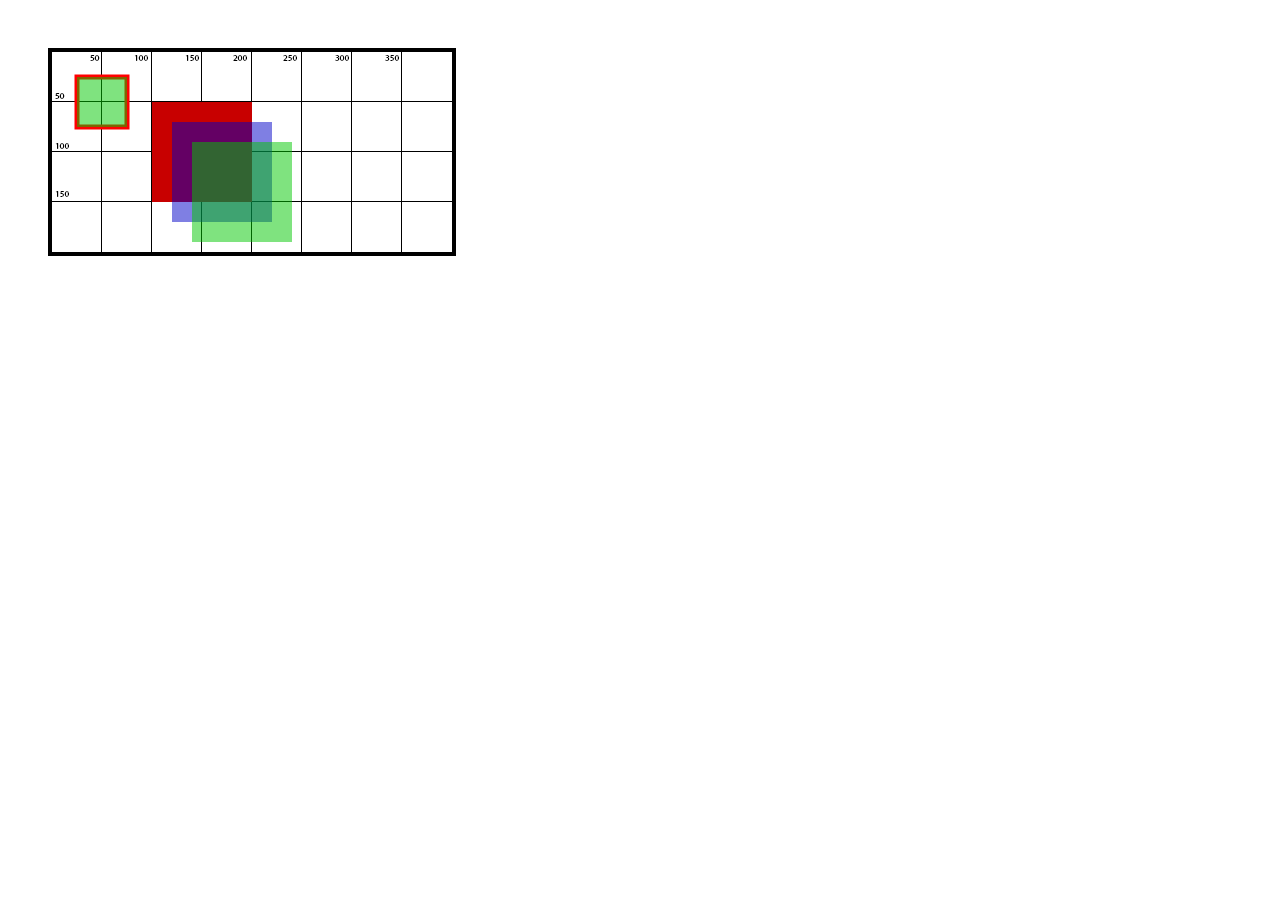
==== index.html @ 6cc58823 "Add rect" ====
<!DOCTYPE html>
<html lang="en">
<head>
  <meta charset="UTF-8">
  <meta http-equiv="X-UA-Compatible" content="IE=edge">
  <meta name="viewport" content="width=device-width, initial-scale=1.0">
  <link rel="stylesheet" href="style.css">
  <script src="index.js"></script>
  <title>Document</title>
</head>
<body onload="draw();">

  <canvas id="canvas" width="400" height="200">
    An alternative text describing what your canvas displays.
  </canvas>
</body>
</html>
---- style.css ----
#canvas {
  width: 400px;
  height: 200px;
  border: 4px solid black;
  margin: 40px;
  background-image: url("setka.png");
}
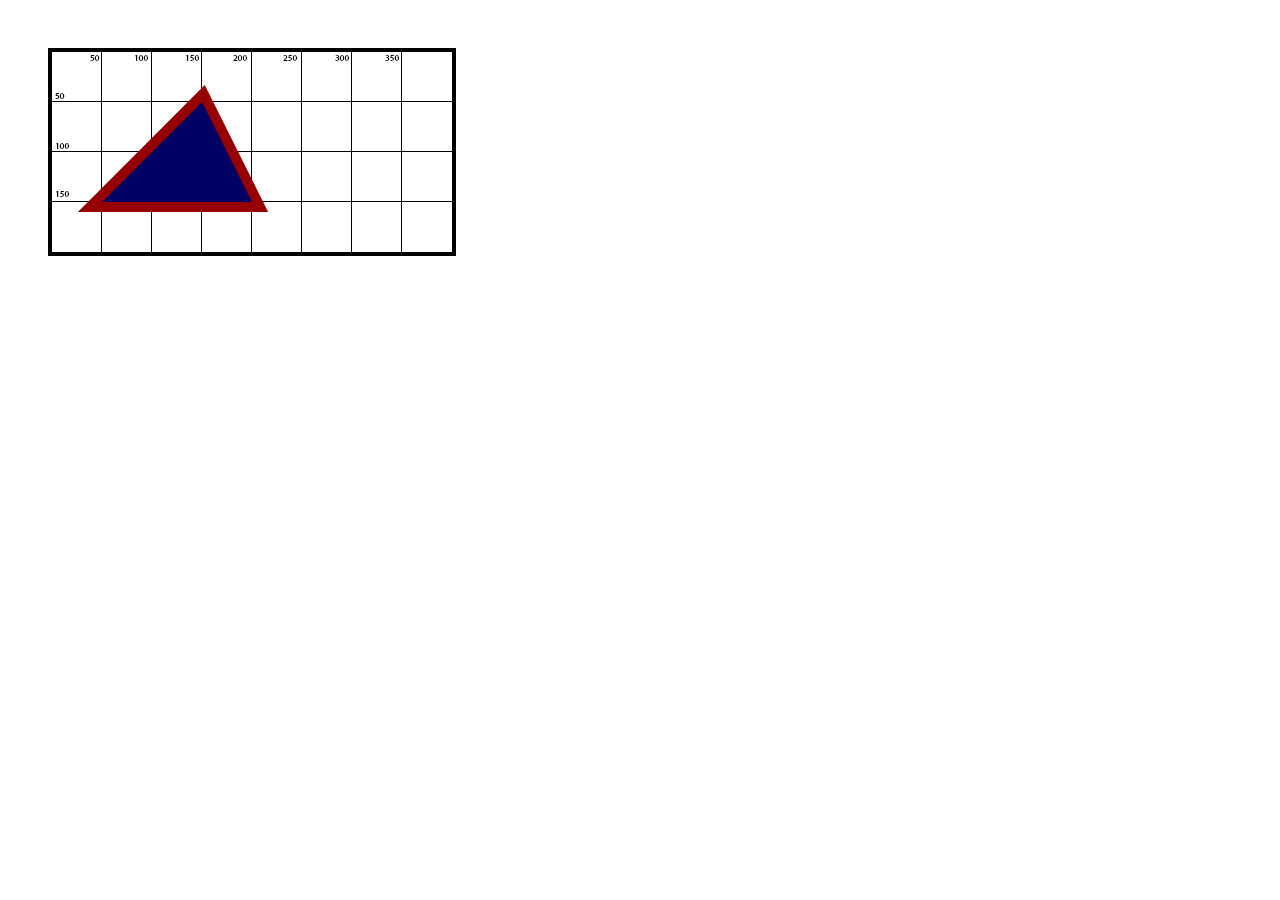
==== commit 0ba1b4fa: "Add line" ====
--- a/index.html
+++ b/index.html
@@ -8,7 +8,7 @@
   <script src="index.js"></script>
   <title>Document</title>
 </head>
-<body onload="draw();">
+<body onload="drawTriangle();">
 
   <canvas id="canvas" width="400" height="200">
     An alternative text describing what your canvas displays.
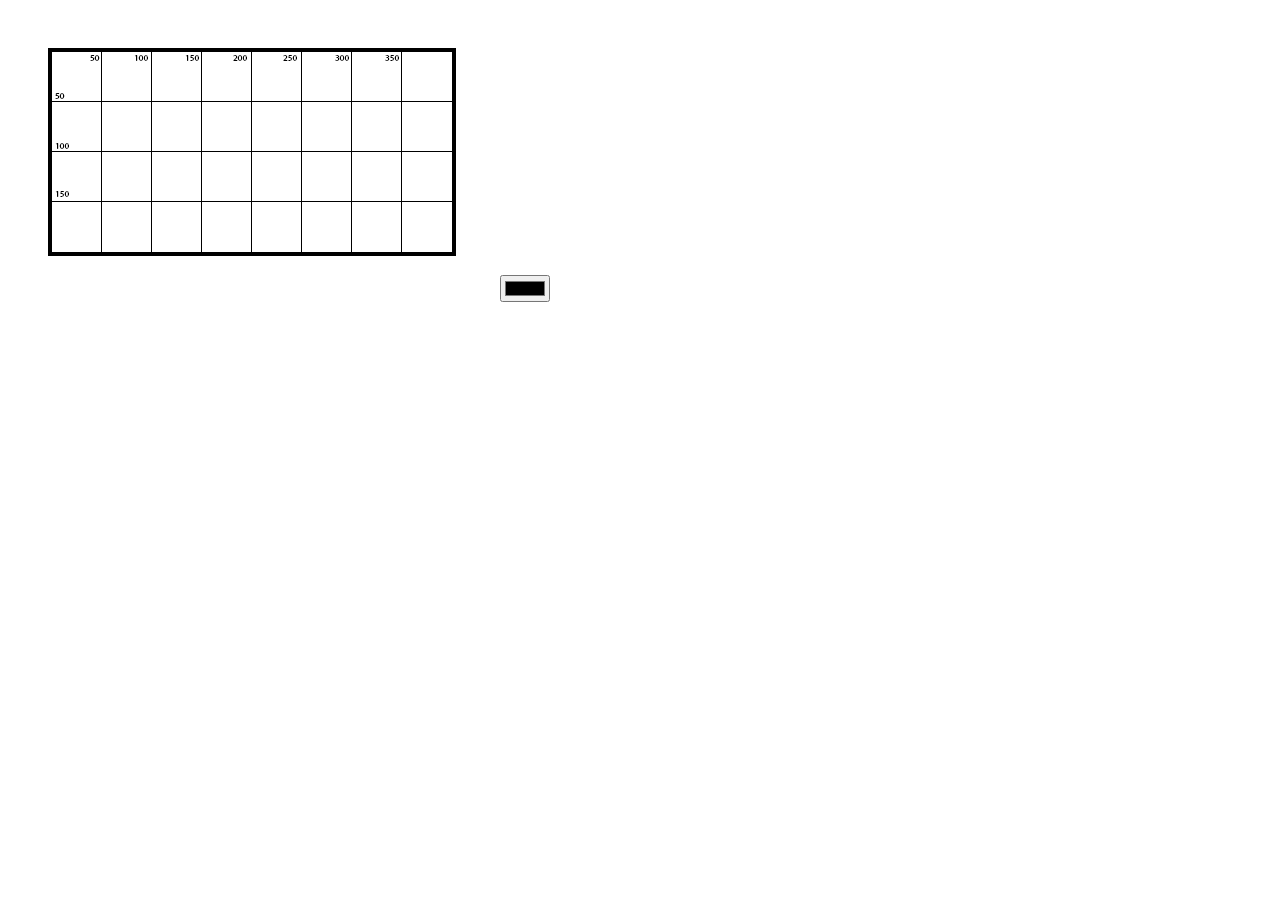
==== commit b6287a18: "Add paint" ====
--- a/index.html
+++ b/index.html
@@ -8,10 +8,11 @@
   <script src="index.js"></script>
   <title>Document</title>
 </head>
-<body onload="drawTriangle();">
+<body onload="draw2d();">
 
   <canvas id="canvas" width="400" height="200">
     An alternative text describing what your canvas displays.
   </canvas>
+  <input type="color" id="color">
 </body>
 </html>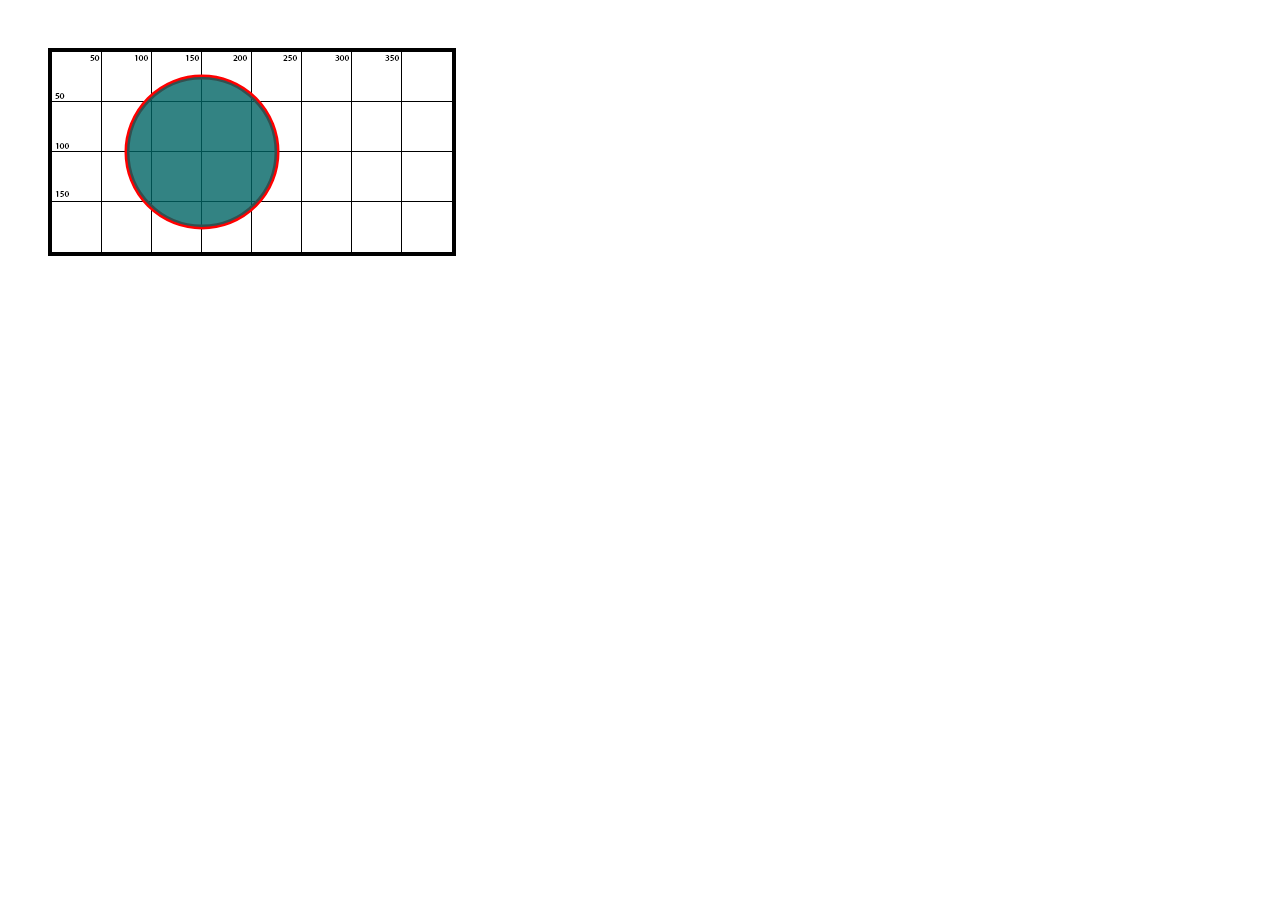
==== commit 3270b760: "Add paint circle" ====
--- a/index.html
+++ b/index.html
@@ -8,11 +8,11 @@
   <script src="index.js"></script>
   <title>Document</title>
 </head>
-<body onload="draw2d();">
+<body onload="drawCircle();">
 
   <canvas id="canvas" width="400" height="200">
     An alternative text describing what your canvas displays.
   </canvas>
-  <input type="color" id="color">
+  <!-- <input type="color" id="color"> -->
 </body>
 </html>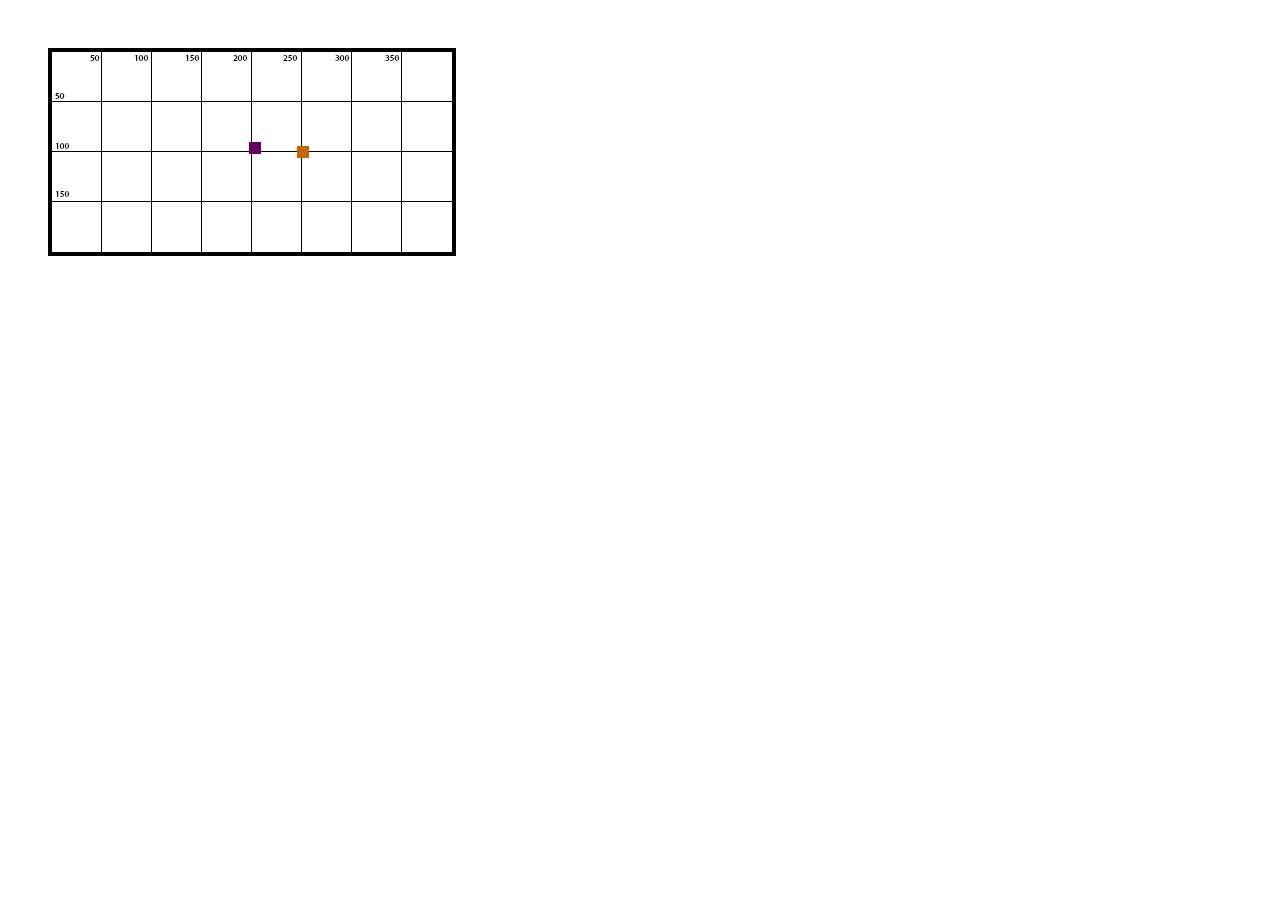
==== commit 4c561d19: "Add random dot" ====
--- a/index.html
+++ b/index.html
@@ -5,14 +5,14 @@
   <meta http-equiv="X-UA-Compatible" content="IE=edge">
   <meta name="viewport" content="width=device-width, initial-scale=1.0">
   <link rel="stylesheet" href="style.css">
-  <script src="index.js"></script>
   <title>Document</title>
 </head>
-<body onload="drawCircle();">
+<body onload="drawDot();">
 
   <canvas id="canvas" width="400" height="200">
     An alternative text describing what your canvas displays.
   </canvas>
   <!-- <input type="color" id="color"> -->
+  <script src="index.js"></script>
 </body>
 </html>